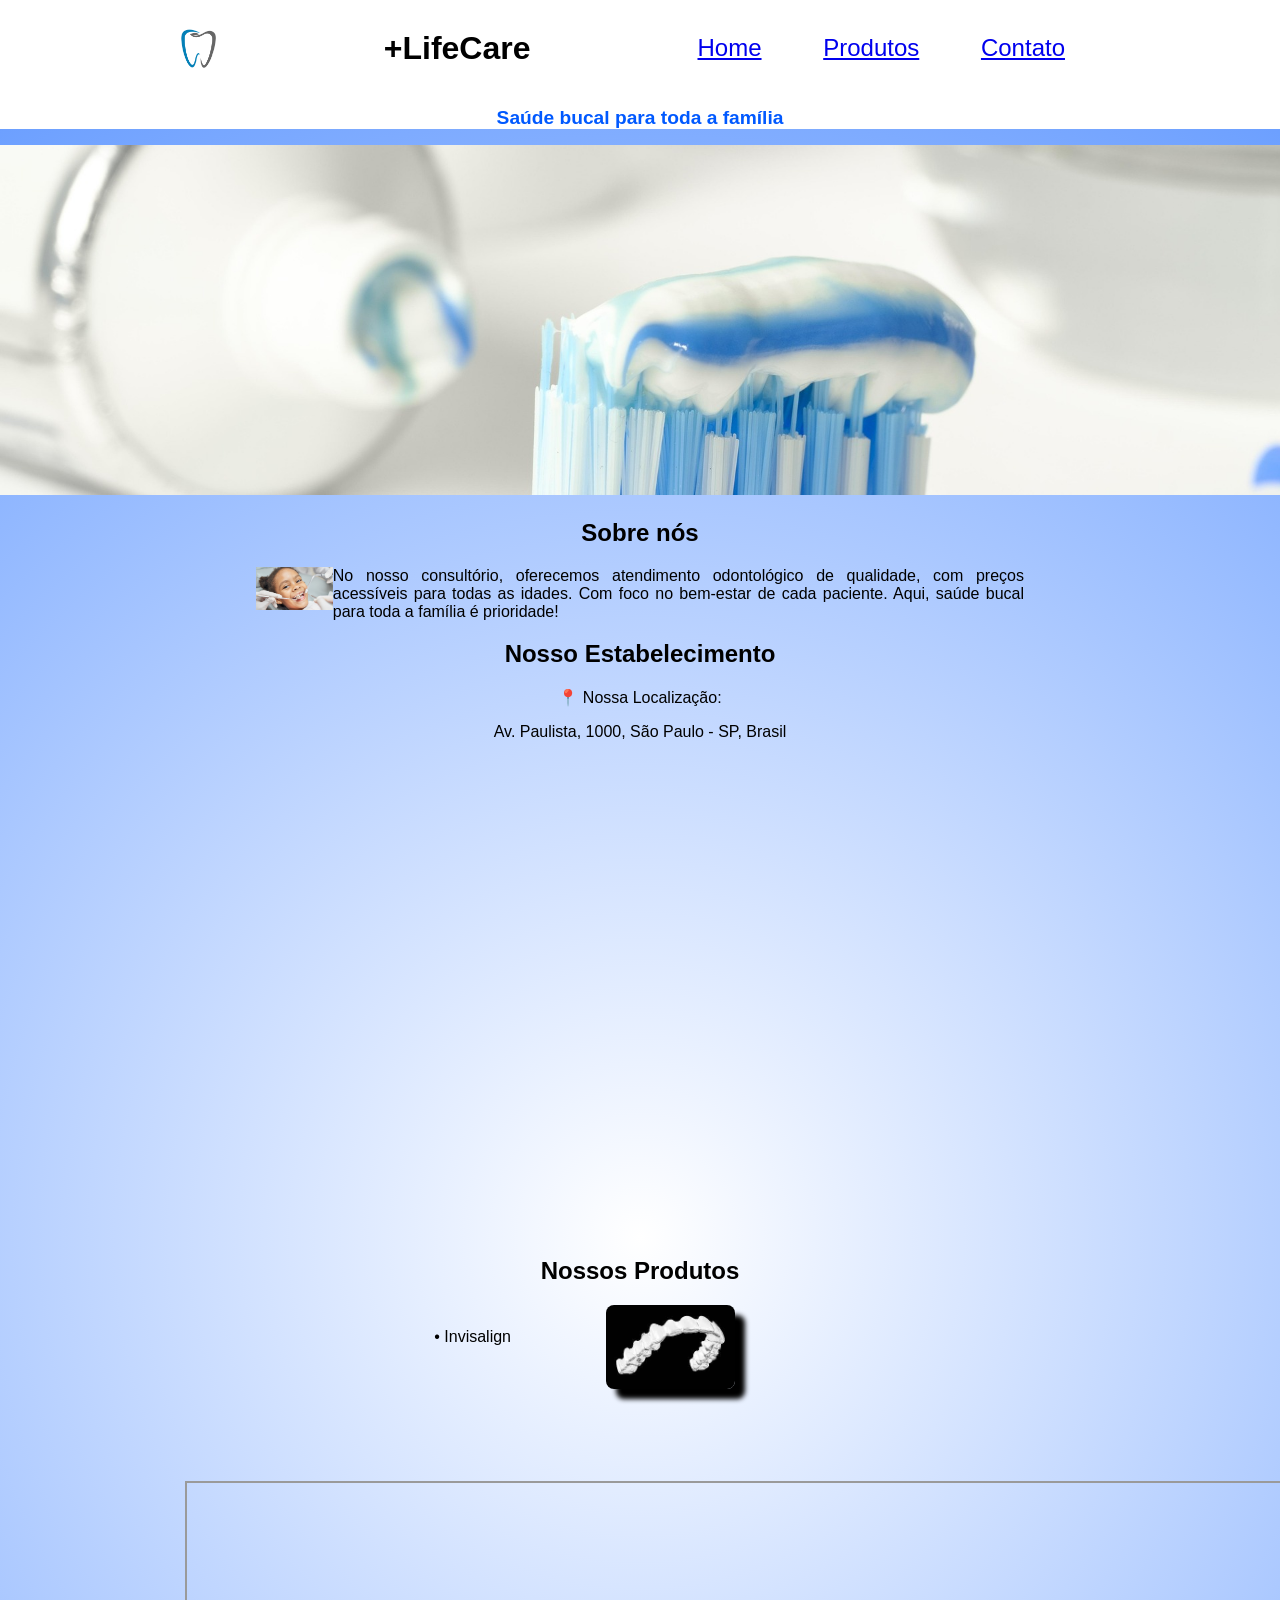
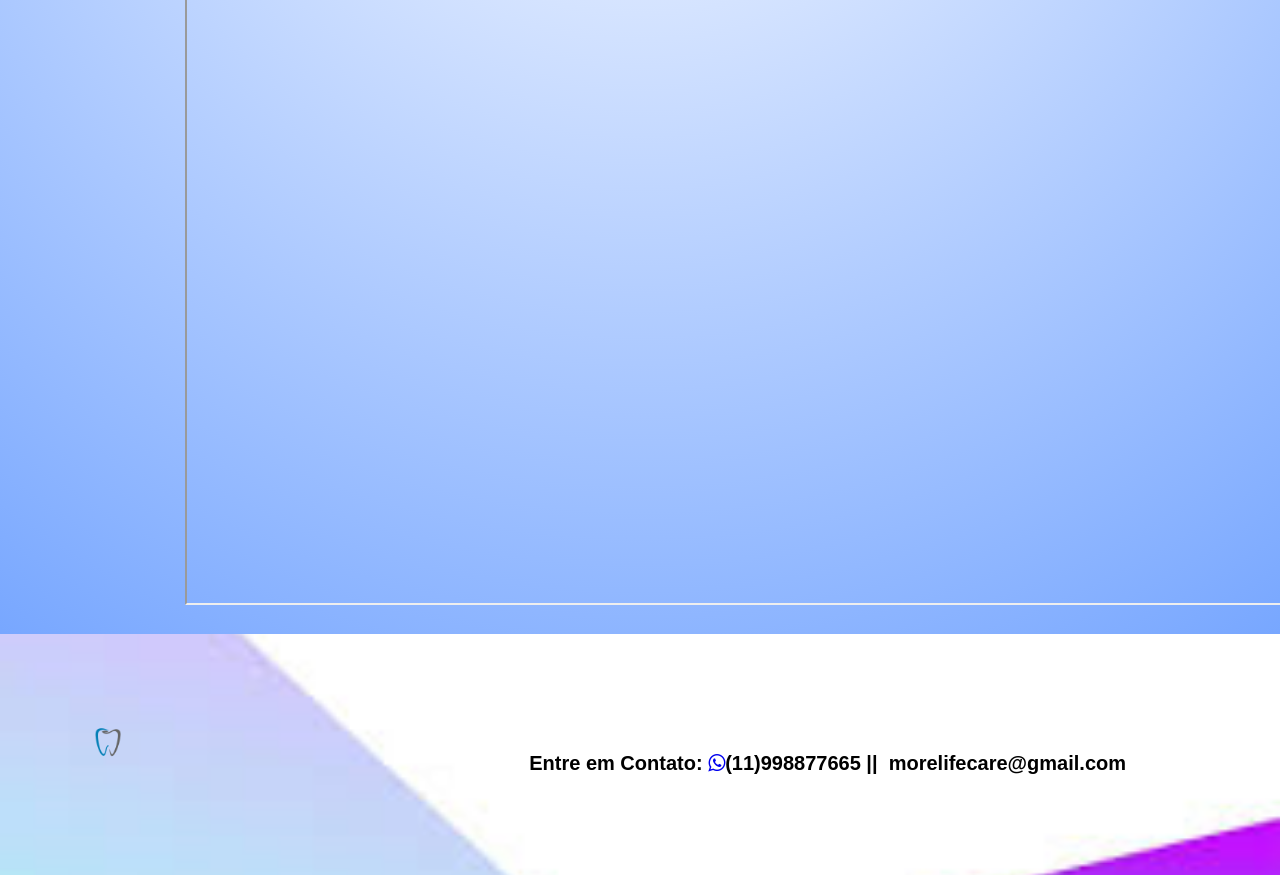
==== projeto_site/index.html @ ea1a01fa "Add produtos page with header, footer, and styling" ====
<!DOCTYPE html>
<html lang="pt-br">
<link href="https://maxcdn.bootstrapcdn.com/font-awesome/4.5.0/css/font-awesome.min.css" rel="stylesheet">
<head>
    <meta charset="UTF-8">
    <meta name="viewport" content="width=device-width, initial-scale=1.0">
    <title>+LifeCare - Saúde bucal para toda a família</title>
    <link rel="stylesheet" href="css/style.css">

</head>

<body>
    <header>
        <div class="divHeader">
            <div class="header-top">
                <img src="images/logotipo.png" alt="Logotipo" class="logo" title="+lifecare">
                <h1 class="titulo">+LifeCare</h1>
                <nav>
                    <ul>
                        <li><a href="index.html">Home</a></li>
                        <li><a href="produtos.html">Produtos</a></li>
                        <li><a href="#contato">Contato</a></li>
                    </ul>
                </nav>
            </div>
            <h2 class="subtitulo">Saúde bucal para toda a família</h2>
        </div>
    </header>
    <!--Banner-->
    <img src="images/banner.jpg" class="banner">

    <!--Conteúdo da página WEB-->
    <main>
        <section class="sobre_nos">
            <h2 class="titulo_sobrenos">Sobre nós</h2>
            <img src="images/atendimentokid.jpg" class="img_sobrenos" alt="atendimento Infantil">
            <p>No nosso consultório, oferecemos atendimento odontológico de qualidade, com preços acessíveis para todas
                as idades.
                Com foco no bem-estar de cada paciente. Aqui, saúde bucal para toda a família é prioridade!
            </p>
        </section>
        <!--NOSSO ESTABELCIMENTO-->
        <section class="mapaGeral">
            <h2 class="titulo_sobrenos">Nosso Estabelecimento</h2>
            <p> 📍 Nossa Localização:</p>
            <p> Av. Paulista, 1000, São Paulo - SP, Brasil</p>
            <div class="mapa">
                <iframe
                    src="https://www.google.com/maps/embed?pb=!1m18!1m12!1m3!1d665317.8340854406!2d-43.94152711734633!3d-22.898741759979618!2m3!1f0!2f0!3f0!3m2!1i1024!2i768!4f13.1!3m3!1m2!1s0x4873e63b850af611%3A0x979170e2bcd3d2dd!2sStonehenge!5e0!3m2!1spt-BR!2sbr!4v1740787227003!5m2!1spt-BR!2sbr"
                    width="900" height="450" style="border:0;" allowfullscreen="" loading="lazy"
                    referrerpolicy="no-referrer-when-downgrade"></iframe>
            </div>
        </section>
        <!--NOSSOS PRODUTOS-->
        <section class="nossosprodutos">
            <h2 class="titulo_sobrenos">Nossos Produtos</h2>
            <div class="div_nossosprodutos">
                <ul class="lista_nossosprodutos">
                    <li>Invisalign</li>
                </ul><img src="images/produto2.jpg" class="img_nossosprodutos" />
            </div>
        </section>

        <!--Vídeo-->
        <section class="nossosprodutos">
            <div class="video">
                <iframe width="1280" height="720" src="https://www.youtube.com/embed/li2otjcowfU?si=gWjpKLw3C5UVBZ1D"
                <div class="video-container">
                    <iframe src="https://www.youtube.com/embed/li2otjcowfU?si=gWjpKLw3C5UVBZ1D"
                        title="YouTube video player" frameborder="0"
                        allow="accelerometer; autoplay; clipboard-write; encrypted-media; gyroscope; picture-in-picture; web-share"
                        referrerpolicy="strict-origin-when-cross-origin" allowfullscreen></iframe>
                </div>
        </section>
    </main>
    <!--Rodapé-->
    <footer>
        <img src="images/logotipo.png" alt="Logotipo" class="logo_footer" title="+lifecare">
        <p>Entre em Contato: <a href="https://wa.me/5511998877665"><i class="fa fa-whatsapp"></i></a>(11)998877665 || <i class="fa fa-mail"></i> morelifecare@gmail.com</p>        
    </footer>
    </div>
</body>



</html>
---- projeto_site/css/style.css ----
/*Estilização do BODY da página*/
body{
    padding: 0;
    margin: 0;
    font-family: 'Tahoma', 'Arial';
    background: rgb(255,255,255);
    background: radial-gradient(circle, rgba(255,255,255,1) 0%, rgba(0,89,255,1) 160%);
}

/*Estilização do HEADER da página*/
header{
    background-color: rgb(255, 255, 255);
    padding: 0 160px;
}

.logo{
    width: 8%;
    margin-right: 20px;
}

/*Estilização do MENU do site*/
nav{
    color: rgb(0, 89, 255);
    font-size: 24px;
    position: static;
    margin: 0;
}

nav li{
    display: inline;
    margin-right: 55px;
}

/*Estilização da DIV do header*/
.divHeader{
    position: relative;
}

/* Posção do Header */
.header-top {
    display: flex;
    align-items: center;
    justify-content: space-between;
    padding: 10px 0;
    position: relative;
    z-index: 1;
}

h1.titulo {
    flex-grow: 1;
    font-size: 2rem;
    text-align: center;
    margin: 0;
}

.subtitulo {
    text-align: center;
    margin-top: 10px;
    font-size: 1.2rem;
    color: rgb(0, 89, 255);
}

/*Estilização do banner*/
.banner{
    width: 100%;
    height: 350px;
    object-fit: cover;
}

/*Estilização da sessão SOBRE NÓS*/
.sobre_nos{
    margin: 0 0 0 20%;
    text-align: justify;
    width: 60%;
}
.img_sobrenos{
    width: 10%;
    float: left;
}
.titulo_sobrenos{
    text-align: center;
    clear: left;
}

/*Estilização da sessão NOSSO ESTABELECIMENTO*/
.mapaGeral p{
    text-align: center;
}
.mapa{
    margin-left: 23%;
}

/*Estilização da sessão NOSSOS PRODUTOS*/
.nossosprodutos{
    padding: 2%;
}
.div_nossosprodutos{
    width: 70%;
    margin-left: 30%;
}
.img_nossosprodutos{
    width: 15%;
    border-radius: 8px;
    box-shadow: 10px 10px 5px 0px #000000;
    opacity: 1;
    transition: 400ms;
}
.img_nossosprodutos:hover{
    opacity: 0.5;
}
.lista_nossosprodutos{
    width: 20%;
    display: inline-block;
    vertical-align: top;
    list-style: none;
}
.lista_nossosprodutos li{
    line-height: 2;
}
.lista_nossosprodutos li:before{
    content: "• ";
}
.video{
    padding: 3% 0 0 13%;
}
/*Estilização do FOOTER da página*/
footer{
    background: url(../images/bgfooter.jpg);
    background-size: cover;
    background-position: center;
    background-color:  rgba(0, 0, 0, 0.6);
    padding: 80px;
    object-fit: cover;
}

footer p {
    font-weight: bold;
    display: inline-block;
    text-align: right;
    width: 88%;
    font-size: 20px;
    color: rgb(0, 0, 0);
}
.copyright{
    text-align: center;
    padding: 2%;
}
.logo_footer{
    width: 5%;
}
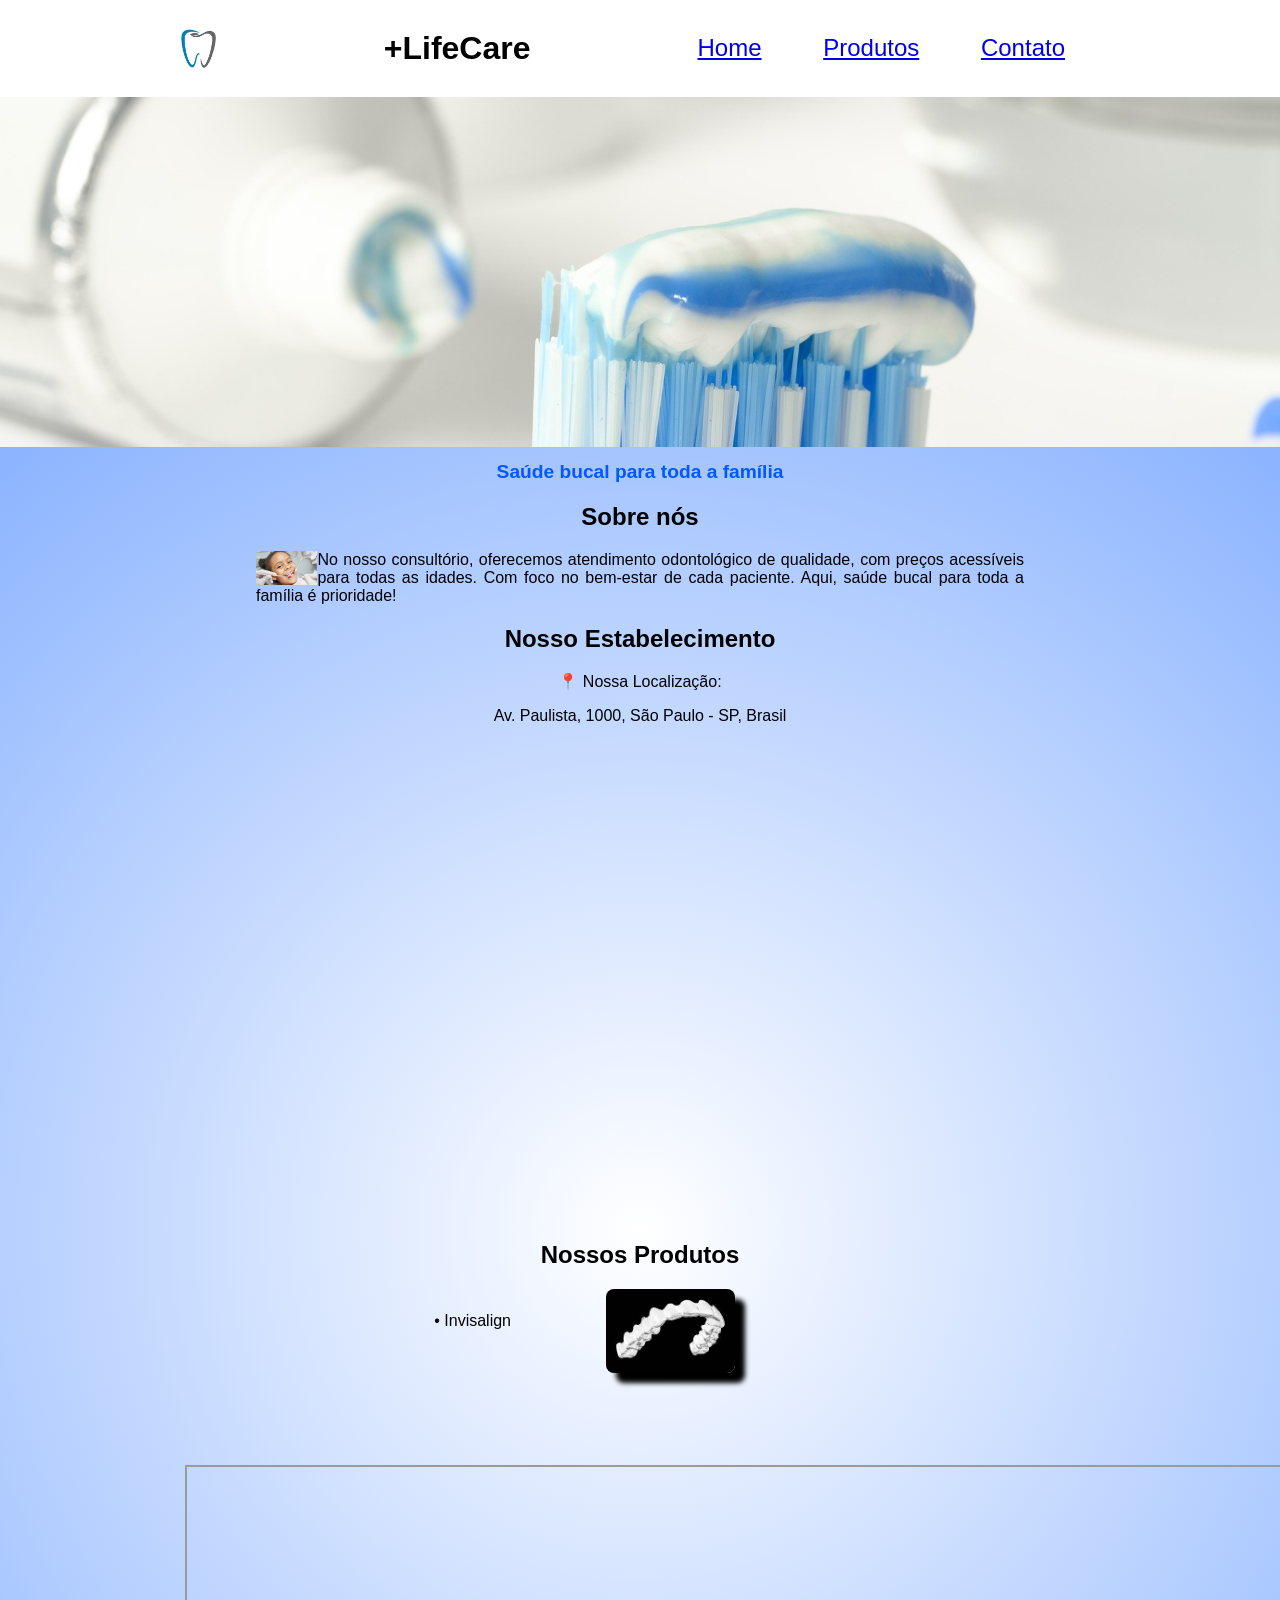
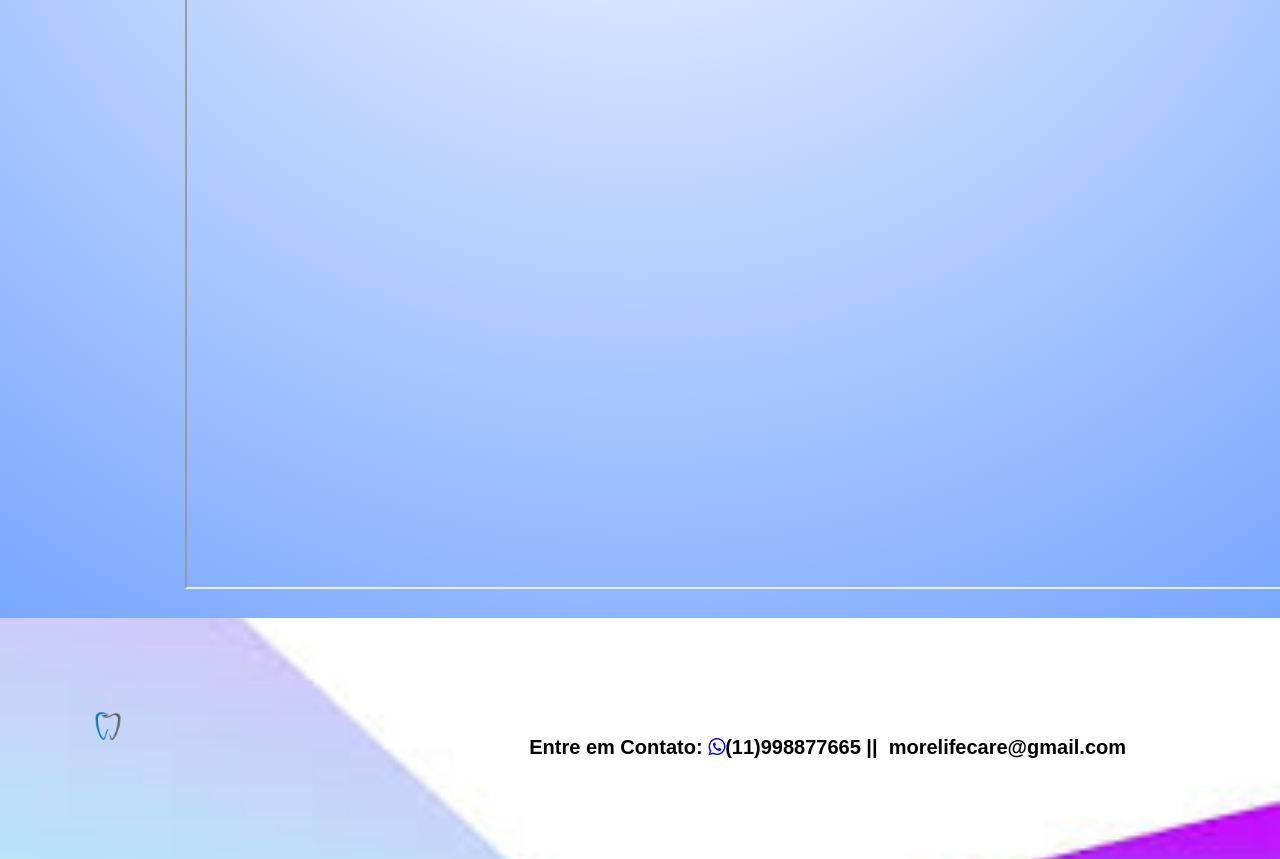
==== commit fa5f089b: "forms" ====
--- a/projeto_site/index.html
+++ b/projeto_site/index.html
@@ -19,11 +19,10 @@
                     <ul>
                         <li><a href="index.html">Home</a></li>
                         <li><a href="produtos.html">Produtos</a></li>
-                        <li><a href="#contato">Contato</a></li>
+                        <li><a href="contatos.html">Contato</a></li>
                     </ul>
                 </nav>
             </div>
-            <h2 class="subtitulo">Saúde bucal para toda a família</h2>
         </div>
     </header>
     <!--Banner-->
@@ -31,6 +30,7 @@
 
     <!--Conteúdo da página WEB-->
     <main>
+        <h2 class="subtitulo">Saúde bucal para toda a família</h2>
         <section class="sobre_nos">
             <h2 class="titulo_sobrenos">Sobre nós</h2>
             <img src="images/atendimentokid.jpg" class="img_sobrenos" alt="atendimento Infantil">
@@ -57,7 +57,7 @@
             <div class="div_nossosprodutos">
                 <ul class="lista_nossosprodutos">
                     <li>Invisalign</li>
-                </ul><img src="images/produto2.jpg" class="img_nossosprodutos" />
+                </ul><img src="images/produtos/produto1.jpg" class="img_nossosprodutos" />
             </div>
         </section>
 
--- a/projeto_site/css/style.css
+++ b/projeto_site/css/style.css
@@ -74,7 +74,7 @@
     width: 60%;
 }
 .img_sobrenos{
-    width: 10%;
+    width: 8%;
     float: left;
 }
 .titulo_sobrenos{
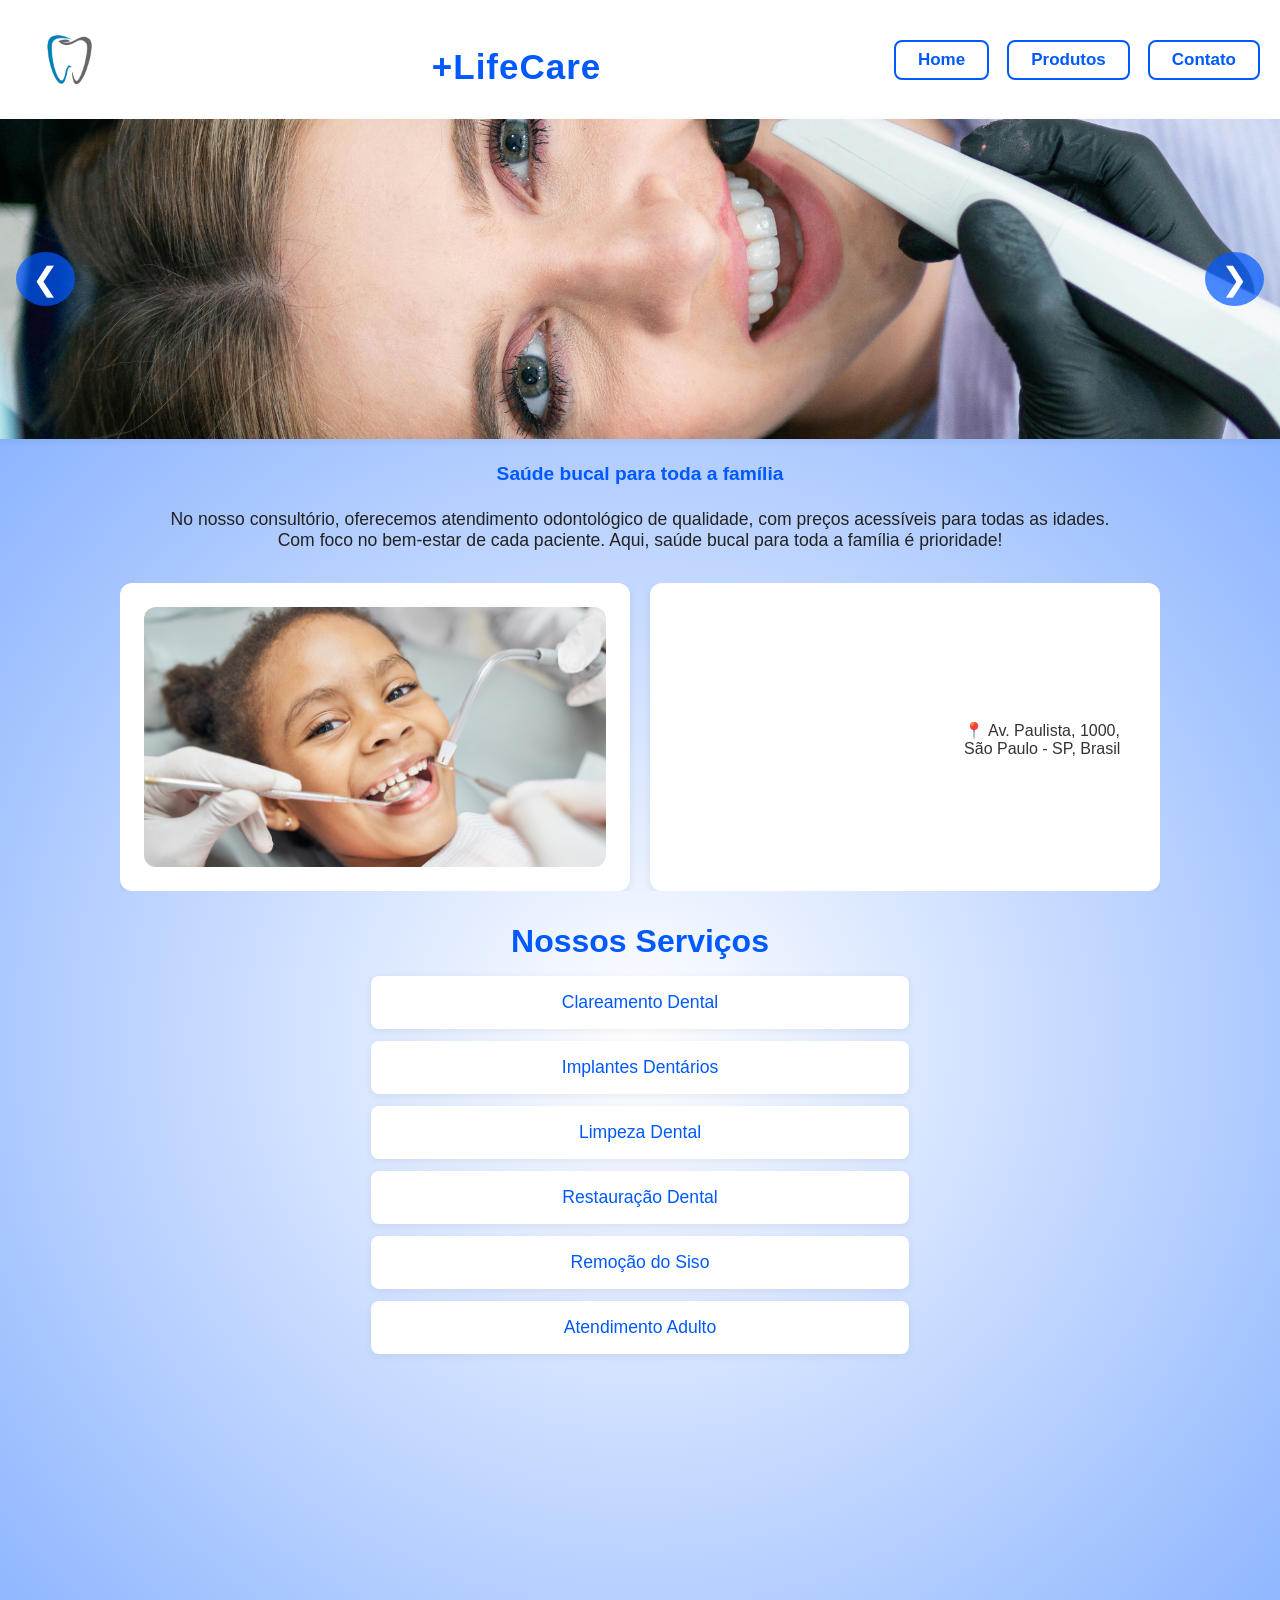
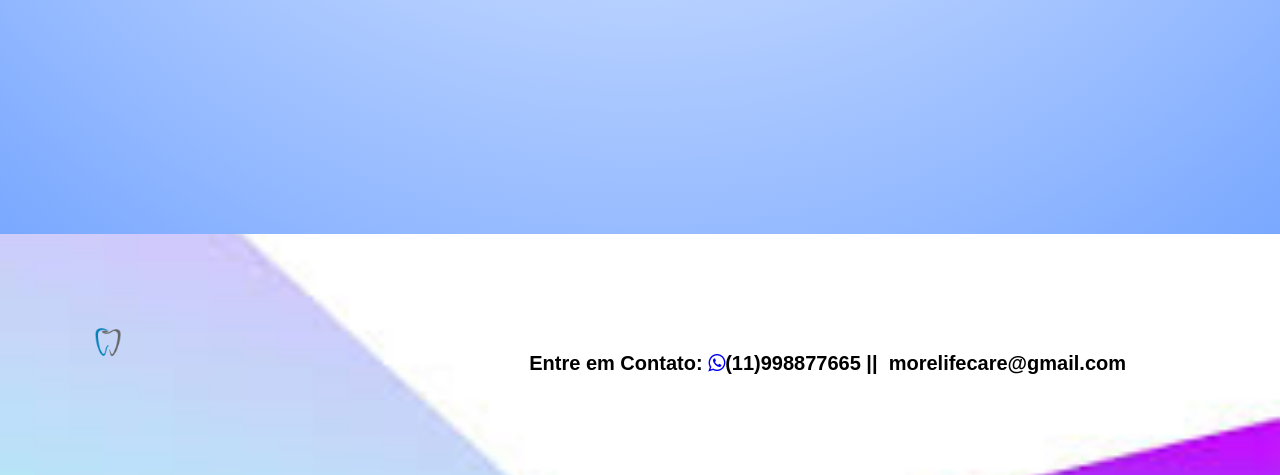
==== commit 89d47c74: "update" ====
--- a/projeto_site/index.html
+++ b/projeto_site/index.html
@@ -1,14 +1,12 @@
 <!DOCTYPE html>
 <html lang="pt-br">
-<link href="https://maxcdn.bootstrapcdn.com/font-awesome/4.5.0/css/font-awesome.min.css" rel="stylesheet">
 <head>
     <meta charset="UTF-8">
     <meta name="viewport" content="width=device-width, initial-scale=1.0">
     <title>+LifeCare - Saúde bucal para toda a família</title>
     <link rel="stylesheet" href="css/style.css">
-
+    <link href="https://maxcdn.bootstrapcdn.com/font-awesome/4.5.0/css/font-awesome.min.css" rel="stylesheet">
 </head>
-
 <body>
     <header>
         <div class="divHeader">
@@ -25,62 +23,82 @@
             </div>
         </div>
     </header>
-    <!--Banner-->
-    <img src="images/banner.jpg" class="banner">
 
-    <!--Conteúdo da página WEB-->
+    <!-- Banner Slider -->
+    <div class="banner-slider-atendimento">
+        <button id="prevBannerBtn">&#10094;</button>
+        <img id="banner-slider-img" src="images/produtos/p (4)/produto4(2).jpg" alt="Limpeza Dental">
+        <button id="nextBannerBtn">&#10095;</button>
+    </div>
+    <script>
+        
+        const bannerImagens = [
+            "images/produtos/p (4)/produto4(2).jpg",
+            "images/produtos/p (5)/produto5(3).jpg",
+            "images/produtos/p (6)/produto6(3).jpg"
+        ];
+        let bannerIndex = 0;
+        const bannerImg = document.getElementById("banner-slider-img");
+
+        function mostrarBannerImg() {
+            bannerImg.src = bannerImagens[bannerIndex];
+        }
+
+        document.getElementById("prevBannerBtn").onclick = function() {
+            bannerIndex = (bannerIndex - 1 + bannerImagens.length) % bannerImagens.length;
+            mostrarBannerImg();
+        };
+        document.getElementById("nextBannerBtn").onclick = function() {
+            bannerIndex = (bannerIndex + 1) % bannerImagens.length;
+            mostrarBannerImg();
+        };
+
+
+        mostrarBannerImg();
+    </script>
+
     <main>
         <h2 class="subtitulo">Saúde bucal para toda a família</h2>
-        <section class="sobre_nos">
-            <h2 class="titulo_sobrenos">Sobre nós</h2>
-            <img src="images/atendimentokid.jpg" class="img_sobrenos" alt="atendimento Infantil">
-            <p>No nosso consultório, oferecemos atendimento odontológico de qualidade, com preços acessíveis para todas
-                as idades.
-                Com foco no bem-estar de cada paciente. Aqui, saúde bucal para toda a família é prioridade!
-            </p>
+        <div class="sobre-nos-texto">
+            <p>No nosso consultório, oferecemos atendimento odontológico de qualidade, com preços acessíveis para todas as idades.<br>
+            Com foco no bem-estar de cada paciente. Aqui, saúde bucal para toda a família é prioridade!</p>
+        </div>
+        <div class="info-dupla">
+            <section class="info-img">
+                <img src="images/atendimentokid.jpg" class="img-grande" alt="atendimento Infantil">
+            </section>
+            <section class="info-mapa">
+                <div class="mapa">
+                    <iframe
+                        src="https://www.google.com/maps/embed?pb=!1m18!1m12!1m3!1d665317.8340854406!2d-43.94152711734633!3d-22.898741759979618!2m3!1f0!2f0!3f0!3m2!1i1024!2i768!4f13.1!3m3!1m2!1s0x4873e63b850af611%3A0x979170e2bcd3d2dd!2sStonehenge!5e0!3m2!1spt-BR!2sbr!4v1740787227003!5m2!1spt-BR!2sbr"
+                        allowfullscreen="" loading="lazy" referrerpolicy="no-referrer-when-downgrade"></iframe>
+                </div>
+                <div class="endereco">
+                    <p>📍 Av. Paulista, 1000, São Paulo - SP, Brasil</p>
+                </div>
+            </section>
+        </div>
+        <section class="servicos">
+            <h2 class="servicos-titulo">Nossos Serviços</h2>
+            <ul class="servicos-lista">
+                <li>Clareamento Dental</li>
+                <li>Implantes Dentários</li>
+                <li>Limpeza Dental</li>
+                <li>Restauração Dental</li>
+                <li>Remoção do Siso</li>
+                <li>Atendimento Adulto</li>
+            </ul>
         </section>
-        <!--NOSSO ESTABELCIMENTO-->
-        <section class="mapaGeral">
-            <h2 class="titulo_sobrenos">Nosso Estabelecimento</h2>
-            <p> 📍 Nossa Localização:</p>
-            <p> Av. Paulista, 1000, São Paulo - SP, Brasil</p>
-            <div class="mapa">
-                <iframe
-                    src="https://www.google.com/maps/embed?pb=!1m18!1m12!1m3!1d665317.8340854406!2d-43.94152711734633!3d-22.898741759979618!2m3!1f0!2f0!3f0!3m2!1i1024!2i768!4f13.1!3m3!1m2!1s0x4873e63b850af611%3A0x979170e2bcd3d2dd!2sStonehenge!5e0!3m2!1spt-BR!2sbr!4v1740787227003!5m2!1spt-BR!2sbr"
-                    width="900" height="450" style="border:0;" allowfullscreen="" loading="lazy"
-                    referrerpolicy="no-referrer-when-downgrade"></iframe>
+        <section class="video">
+            <div class="video-container">
+                <iframe src="https://www.youtube.com/embed/li2otjcowfU?si=gWjpKLw3C5UVBZ1D"
+                    title="YouTube video player" allowfullscreen></iframe>
             </div>
         </section>
-        <!--NOSSOS PRODUTOS-->
-        <section class="nossosprodutos">
-            <h2 class="titulo_sobrenos">Nossos Produtos</h2>
-            <div class="div_nossosprodutos">
-                <ul class="lista_nossosprodutos">
-                    <li>Invisalign</li>
-                </ul><img src="images/produtos/produto1.jpg" class="img_nossosprodutos" />
-            </div>
-        </section>
-
-        <!--Vídeo-->
-        <section class="nossosprodutos">
-            <div class="video">
-                <iframe width="1280" height="720" src="https://www.youtube.com/embed/li2otjcowfU?si=gWjpKLw3C5UVBZ1D"
-                <div class="video-container">
-                    <iframe src="https://www.youtube.com/embed/li2otjcowfU?si=gWjpKLw3C5UVBZ1D"
-                        title="YouTube video player" frameborder="0"
-                        allow="accelerometer; autoplay; clipboard-write; encrypted-media; gyroscope; picture-in-picture; web-share"
-                        referrerpolicy="strict-origin-when-cross-origin" allowfullscreen></iframe>
-                </div>
-        </section>
     </main>
-    <!--Rodapé-->
     <footer>
         <img src="images/logotipo.png" alt="Logotipo" class="logo_footer" title="+lifecare">
         <p>Entre em Contato: <a href="https://wa.me/5511998877665"><i class="fa fa-whatsapp"></i></a>(11)998877665 || <i class="fa fa-mail"></i> morelifecare@gmail.com</p>        
     </footer>
-    </div>
 </body>
-
-
-
 </html>
--- a/projeto_site/css/style.css
+++ b/projeto_site/css/style.css
@@ -1,42 +1,65 @@
 /*Estilização do BODY da página*/
-body{
+body {
     padding: 0;
     margin: 0;
     font-family: 'Tahoma', 'Arial';
-    background: rgb(255,255,255);
-    background: radial-gradient(circle, rgba(255,255,255,1) 0%, rgba(0,89,255,1) 160%);
+    background: radial-gradient(circle, #fff 0%, #0059ff 160%);
 }
 
 /*Estilização do HEADER da página*/
-header{
-    background-color: rgb(255, 255, 255);
-    padding: 0 160px;
-}
-
-.logo{
+header {
+    background: #fff;
+    padding: 0 20px;
+}
+
+.logo {
     width: 8%;
     margin-right: 20px;
 }
 
-/*Estilização do MENU do site*/
-nav{
-    color: rgb(0, 89, 255);
+h1.titulo {
+    text-align: center;
+    color: #0059ff;
+    font-size: 35px;
+    margin-bottom: 8px;
+    font-weight: bold;
+    letter-spacing: 1px;
+    width: 100%;
+}
+
+nav ul {
+    display: flex;
+    gap: 18px;
+    justify-content: center;
+    padding: 0;
+    margin: 0;
+    list-style: none;
+}
+nav ul li {
+    margin: 0;
+}
+nav ul li a {
+    display: inline-block;
+    padding: 8px 22px;
+    border: 2px solid #0059ff;
+    border-radius: 8px;
+    background: #fff;
+    color: #0059ff;
+    font-weight: 600;
+    text-decoration: none;
+    font-size: 17px;
+}
+
+nav {
+    color: #0059ff;
     font-size: 24px;
-    position: static;
-    margin: 0;
-}
-
-nav li{
-    display: inline;
-    margin-right: 55px;
-}
-
-/*Estilização da DIV do header*/
-.divHeader{
+    margin: 0;
+}
+
+.divHeader {
     position: relative;
 }
 
-/* Posção do Header */
 .header-top {
     display: flex;
     align-items: center;
@@ -46,13 +69,6 @@
     z-index: 1;
 }
 
-h1.titulo {
-    flex-grow: 1;
-    font-size: 2rem;
-    text-align: center;
-    margin: 0;
-}
-
 .subtitulo {
     text-align: center;
     margin-top: 10px;
@@ -60,77 +76,177 @@
     color: rgb(0, 89, 255);
 }
 
-/*Estilização do banner*/
-.banner{
-    width: 100%;
-    height: 350px;
+.sobre-nos-texto {
+    text-align: center;
+    margin: 24px 0 8px 0;
+    font-size: 1.1rem;
+    color: #222;
+}
+
+.cards-duplos-centralizados {
+    width: 1040px;
+    margin: 32px auto;
+    text-align: center;
+    overflow: hidden;
+}
+.sobre_nos, .mapaGeral {
+    float: left;
+    width: 48%;
+    margin: 1%;
+    background: #fff;
+    border-radius: 12px;
+    box-shadow: 0 2px 8px rgba(0,0,0,0.08);
+    padding: 0;
+    min-width: 320px;
+    max-width: 500px;
+    display: block;
+}
+
+.sobre_nos--grande, .mapaGeral--grande {
+    height: 320px;
+    max-height: 350px;
+    padding: 0;
+    display: block;
+}
+
+.img_sobrenos_grande {
+    width: 100%;
+    height: 100%;
     object-fit: cover;
-}
-
-/*Estilização da sessão SOBRE NÓS*/
-.sobre_nos{
-    margin: 0 0 0 20%;
-    text-align: justify;
+    border-radius: 12px;
+    display: block;
+}
+
+.mapaGeral--grande .mapa {
+    width: 100%;
+    height: 75%;
+}
+.mapaGeral--grande .mapa iframe {
+    width: 100%;
+    height: 100%;
+    min-height: 220px;
+    border-radius: 12px 12px 0 0;
+    border: none;
+    display: block;
+}
+.mapaGeral--grande .endereco {
+    padding: 16px 0 12px 0;
+    background: #fff;
+    border-radius: 0 0 12px 12px;
+    text-align: center;
+    font-size: 1rem;
+    color: #333;
+    margin: 0;
+}
+
+.titulo_sobrenos{
+    text-align: center;
+    clear: left;
+}
+
+.info-dupla {
+    width: 1040px;
+    margin: 32px auto;
+    text-align: center;
+    overflow: hidden;
+    display: flex;
+    gap: 2%;
+}
+.info-img, .info-mapa {
+    flex: 1 1 350px;
+    background: #fff;
+    border-radius: 12px;
+    box-shadow: 0 2px 8px rgba(0,0,0,0.08);
+    padding: 24px;
+    min-width: 320px;
+    max-width: 500px;
+    display: flex;
+    align-items: center;
+    justify-content: center;
+}
+.img-grande {
+    width: 100%;
+    height: 100%;
+    object-fit: cover;
+    border-radius: 12px;
+    display: block;
+}
+.info-mapa .mapa {
+    width: 100%;
+    height: 75%;
+}
+.info-mapa .mapa iframe {
+    width: 100%;
+    height: 100%;
+    min-height: 220px;
+    border-radius: 12px 12px 0 0;
+    border: none;
+    display: block;
+}
+.info-mapa .endereco {
+    padding: 16px 0 12px 0;
+    background: #fff;
+    border-radius: 0 0 12px 12px;
+    text-align: center;
+    font-size: 1rem;
+    color: #333;
+    margin: 0;
+}
+
+.servicos {
+    margin-top: 32px;
+}
+.servicos-titulo {
+    text-align: center;
+    font-size: 2rem;
+    color: #0059ff;
+    margin-bottom: 16px;
+}
+.servicos-lista {
     width: 60%;
-}
-.img_sobrenos{
-    width: 8%;
-    float: left;
-}
-.titulo_sobrenos{
-    text-align: center;
-    clear: left;
-}
-
-/*Estilização da sessão NOSSO ESTABELECIMENTO*/
-.mapaGeral p{
-    text-align: center;
-}
-.mapa{
-    margin-left: 23%;
-}
-
-/*Estilização da sessão NOSSOS PRODUTOS*/
-.nossosprodutos{
-    padding: 2%;
-}
-.div_nossosprodutos{
+    margin: 0 auto;
+    padding: 0;
+    list-style: none;
+    text-align: center;
+}
+.servicos-lista li {
+    background: #fff;
+    border-radius: 8px;
+    box-shadow: 0 2px 8px #0001;
+    margin: 12px auto;
+    padding: 16px 0;
+    font-size: 1.1rem;
+    color: #0059ff;
+    font-weight: 500;
     width: 70%;
-    margin-left: 30%;
-}
-.img_nossosprodutos{
-    width: 15%;
+}
+
+.video {
+    margin-bottom: 48px;
+}
+.video-container {
+    width: 100%;
+    max-width: 800px;
+    margin: 0 auto;
+    display: flex;
+    justify-content: center;
+    align-items: center;
+}
+.video-container iframe {
+    width: 100%;
+    height: 420px;
+    border: none;
     border-radius: 8px;
-    box-shadow: 10px 10px 5px 0px #000000;
-    opacity: 1;
-    transition: 400ms;
-}
-.img_nossosprodutos:hover{
-    opacity: 0.5;
-}
-.lista_nossosprodutos{
-    width: 20%;
-    display: inline-block;
-    vertical-align: top;
-    list-style: none;
-}
-.lista_nossosprodutos li{
-    line-height: 2;
-}
-.lista_nossosprodutos li:before{
-    content: "• ";
-}
-.video{
-    padding: 3% 0 0 13%;
-}
-/*Estilização do FOOTER da página*/
-footer{
-    background: url(../images/bgfooter.jpg);
-    background-size: cover;
-    background-position: center;
-    background-color:  rgba(0, 0, 0, 0.6);
+}
+
+
+.nossosprodutos {
+    margin-bottom: 48px;
+}
+
+footer {
+    background: url(../images/bgfooter.jpg) center/cover, rgba(0,0,0,0.6);
     padding: 80px;
-    object-fit: cover;
 }
 
 footer p {
@@ -139,12 +255,46 @@
     text-align: right;
     width: 88%;
     font-size: 20px;
-    color: rgb(0, 0, 0);
-}
-.copyright{
-    text-align: center;
-    padding: 2%;
-}
-.logo_footer{
+    color: #000;
+}
+.logo_footer {
     width: 5%;
+}
+
+
+.banner-slider-atendimento {
+    width: 100%;
+    height: 320px;
+    display: flex;
+    align-items: center;
+    justify-content: center;
+    position: relative;
+    margin-bottom: 24px;
+    background: #fff;
+    box-shadow: 0 2px 8px #0001;
+    overflow: hidden;
+}
+#banner-slider-img {
+    width: 100%;
+    height: 100%;
+    object-fit: cover;
+}
+#prevBannerBtn, #nextBannerBtn {
+    position: absolute;
+    top: 50%;
+    transform: translateY(-50%);
+    background: rgba(0,89,255,0.7);
+    color: #fff;
+    border: none;
+    font-size: 2rem;
+    padding: 8px 16px;
+    cursor: pointer;
+    z-index: 2;
+    border-radius: 50%;
+    transition: background 0.2s;
+}
+#prevBannerBtn { left: 16px; }
+#nextBannerBtn { right: 16px; }
+#prevBannerBtn:hover, #nextBannerBtn:hover {
+    background: #0059ff;
 }
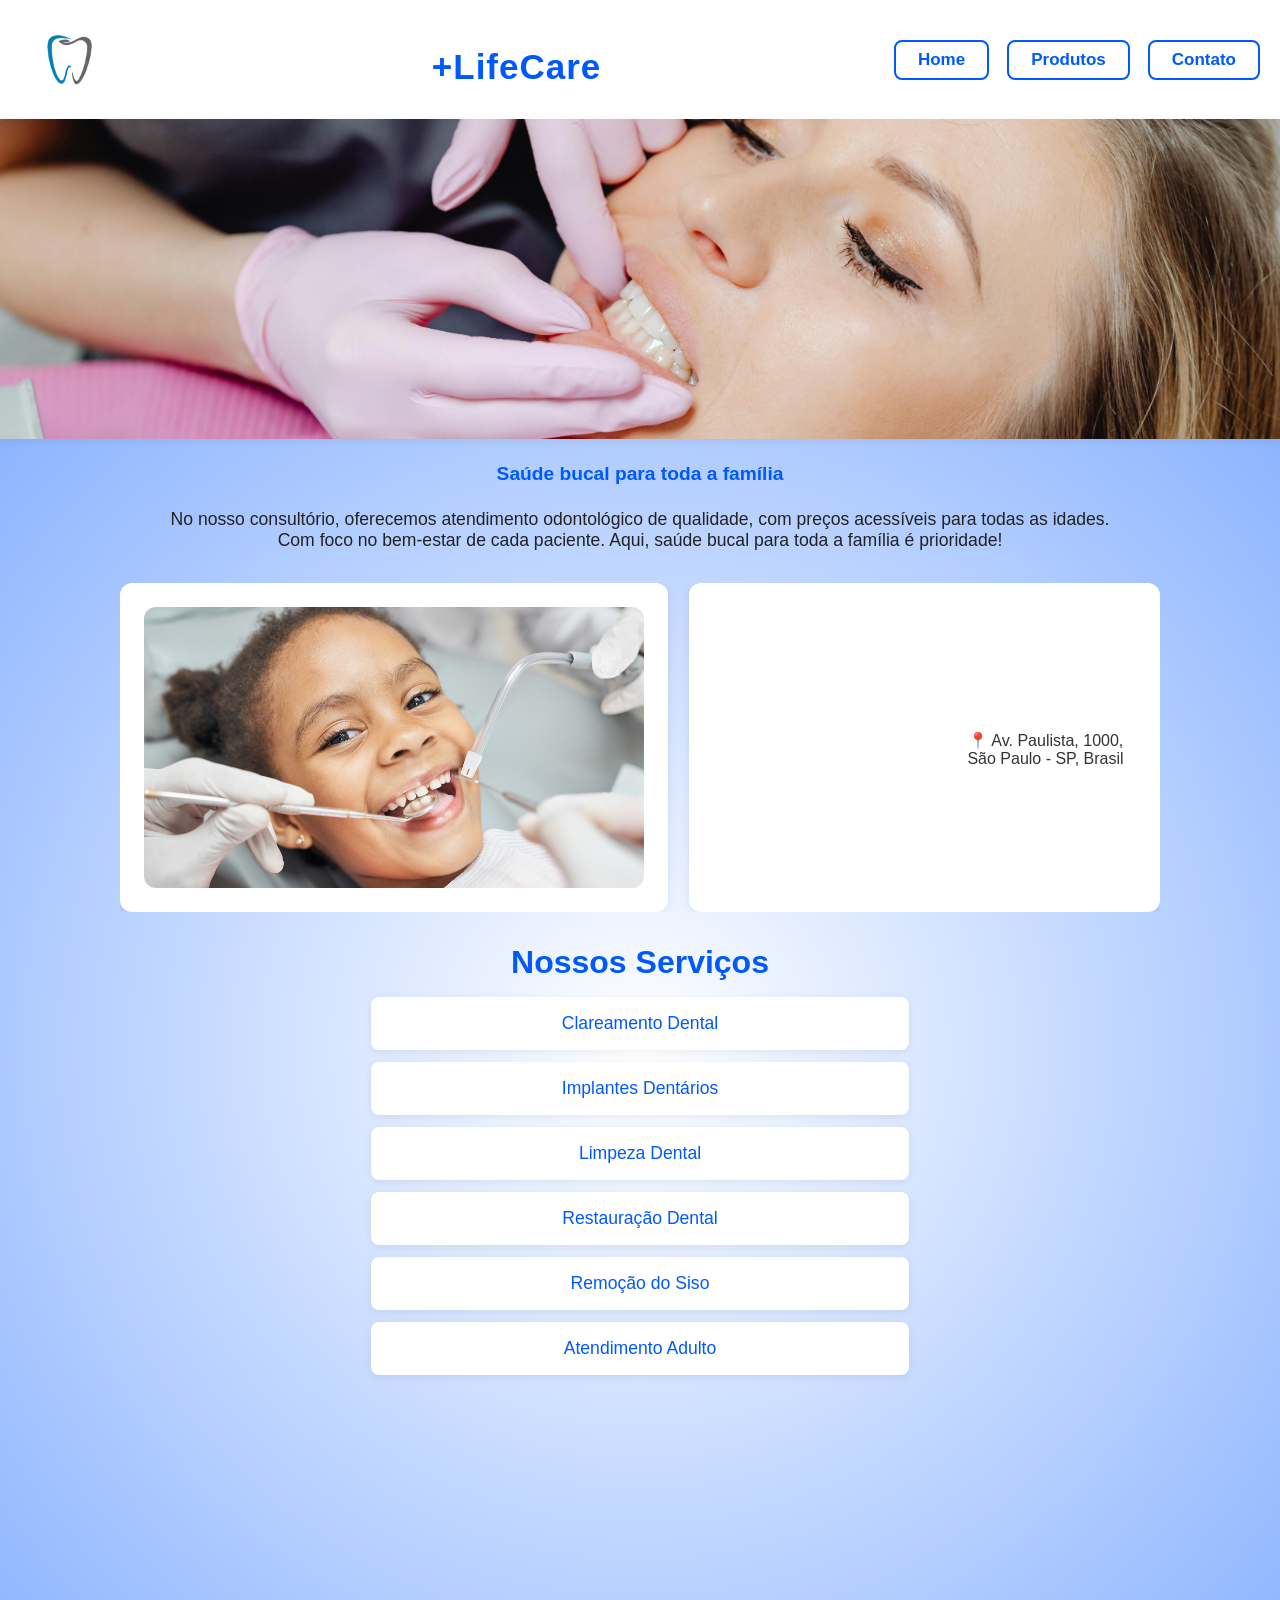
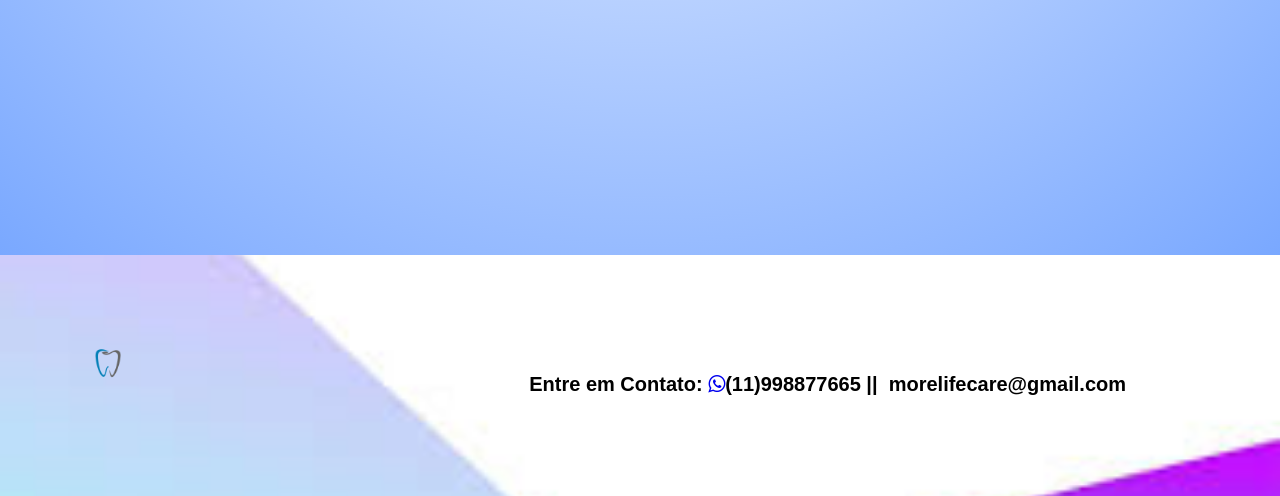
==== commit ce9ac4e6: "update" ====
--- a/projeto_site/index.html
+++ b/projeto_site/index.html
@@ -26,36 +26,8 @@
 
     <!-- Banner Slider -->
     <div class="banner-slider-atendimento">
-        <button id="prevBannerBtn">&#10094;</button>
-        <img id="banner-slider-img" src="images/produtos/p (4)/produto4(2).jpg" alt="Limpeza Dental">
-        <button id="nextBannerBtn">&#10095;</button>
+        <img id="banner-slider-img" src="images/produtos/p (5)/produto5(3).jpg", alt="Limpeza Dental">
     </div>
-    <script>
-        
-        const bannerImagens = [
-            "images/produtos/p (4)/produto4(2).jpg",
-            "images/produtos/p (5)/produto5(3).jpg",
-            "images/produtos/p (6)/produto6(3).jpg"
-        ];
-        let bannerIndex = 0;
-        const bannerImg = document.getElementById("banner-slider-img");
-
-        function mostrarBannerImg() {
-            bannerImg.src = bannerImagens[bannerIndex];
-        }
-
-        document.getElementById("prevBannerBtn").onclick = function() {
-            bannerIndex = (bannerIndex - 1 + bannerImagens.length) % bannerImagens.length;
-            mostrarBannerImg();
-        };
-        document.getElementById("nextBannerBtn").onclick = function() {
-            bannerIndex = (bannerIndex + 1) % bannerImagens.length;
-            mostrarBannerImg();
-        };
-
-
-        mostrarBannerImg();
-    </script>
 
     <main>
         <h2 class="subtitulo">Saúde bucal para toda a família</h2>
@@ -71,7 +43,7 @@
                 <div class="mapa">
                     <iframe
                         src="https://www.google.com/maps/embed?pb=!1m18!1m12!1m3!1d665317.8340854406!2d-43.94152711734633!3d-22.898741759979618!2m3!1f0!2f0!3f0!3m2!1i1024!2i768!4f13.1!3m3!1m2!1s0x4873e63b850af611%3A0x979170e2bcd3d2dd!2sStonehenge!5e0!3m2!1spt-BR!2sbr!4v1740787227003!5m2!1spt-BR!2sbr"
-                        allowfullscreen="" loading="lazy" referrerpolicy="no-referrer-when-downgrade"></iframe>
+                        ></iframe>
                 </div>
                 <div class="endereco">
                     <p>📍 Av. Paulista, 1000, São Paulo - SP, Brasil</p>
--- a/projeto_site/css/style.css
+++ b/projeto_site/css/style.css
@@ -66,8 +66,26 @@
     justify-content: space-between;
     padding: 10px 0;
     position: relative;
-    z-index: 1;
-}
+
+}
+.banner-slider-atendimento {
+    width: 100%;
+    height: 320px;
+    display: flex;
+    align-items: center;
+    justify-content: center;
+    position: relative;
+    margin-bottom: 24px;
+    background: #fff;
+    box-shadow: 0 2px 8px #0001;
+    overflow: hidden;
+}
+#banner-slider-img {
+    width: 100%;
+    height: 100%;
+    object-fit: cover;
+}
+
 
 .subtitulo {
     text-align: center;
@@ -87,56 +105,7 @@
     width: 1040px;
     margin: 32px auto;
     text-align: center;
-    overflow: hidden;
-}
-.sobre_nos, .mapaGeral {
-    float: left;
-    width: 48%;
-    margin: 1%;
-    background: #fff;
-    border-radius: 12px;
-    box-shadow: 0 2px 8px rgba(0,0,0,0.08);
-    padding: 0;
-    min-width: 320px;
-    max-width: 500px;
-    display: block;
-}
-
-.sobre_nos--grande, .mapaGeral--grande {
-    height: 320px;
-    max-height: 350px;
-    padding: 0;
-    display: block;
-}
-
-.img_sobrenos_grande {
-    width: 100%;
-    height: 100%;
-    object-fit: cover;
-    border-radius: 12px;
-    display: block;
-}
-
-.mapaGeral--grande .mapa {
-    width: 100%;
-    height: 75%;
-}
-.mapaGeral--grande .mapa iframe {
-    width: 100%;
-    height: 100%;
-    min-height: 220px;
-    border-radius: 12px 12px 0 0;
-    border: none;
-    display: block;
-}
-.mapaGeral--grande .endereco {
-    padding: 16px 0 12px 0;
-    background: #fff;
-    border-radius: 0 0 12px 12px;
-    text-align: center;
-    font-size: 1rem;
-    color: #333;
-    margin: 0;
+
 }
 
 .titulo_sobrenos{
@@ -151,9 +120,10 @@
     overflow: hidden;
     display: flex;
     gap: 2%;
+    flex-direction:  row;
 }
 .info-img, .info-mapa {
-    flex: 1 1 350px;
+
     background: #fff;
     border-radius: 12px;
     box-shadow: 0 2px 8px rgba(0,0,0,0.08);
@@ -260,41 +230,3 @@
 .logo_footer {
     width: 5%;
 }
-
-
-.banner-slider-atendimento {
-    width: 100%;
-    height: 320px;
-    display: flex;
-    align-items: center;
-    justify-content: center;
-    position: relative;
-    margin-bottom: 24px;
-    background: #fff;
-    box-shadow: 0 2px 8px #0001;
-    overflow: hidden;
-}
-#banner-slider-img {
-    width: 100%;
-    height: 100%;
-    object-fit: cover;
-}
-#prevBannerBtn, #nextBannerBtn {
-    position: absolute;
-    top: 50%;
-    transform: translateY(-50%);
-    background: rgba(0,89,255,0.7);
-    color: #fff;
-    border: none;
-    font-size: 2rem;
-    padding: 8px 16px;
-    cursor: pointer;
-    z-index: 2;
-    border-radius: 50%;
-    transition: background 0.2s;
-}
-#prevBannerBtn { left: 16px; }
-#nextBannerBtn { right: 16px; }
-#prevBannerBtn:hover, #nextBannerBtn:hover {
-    background: #0059ff;
-}
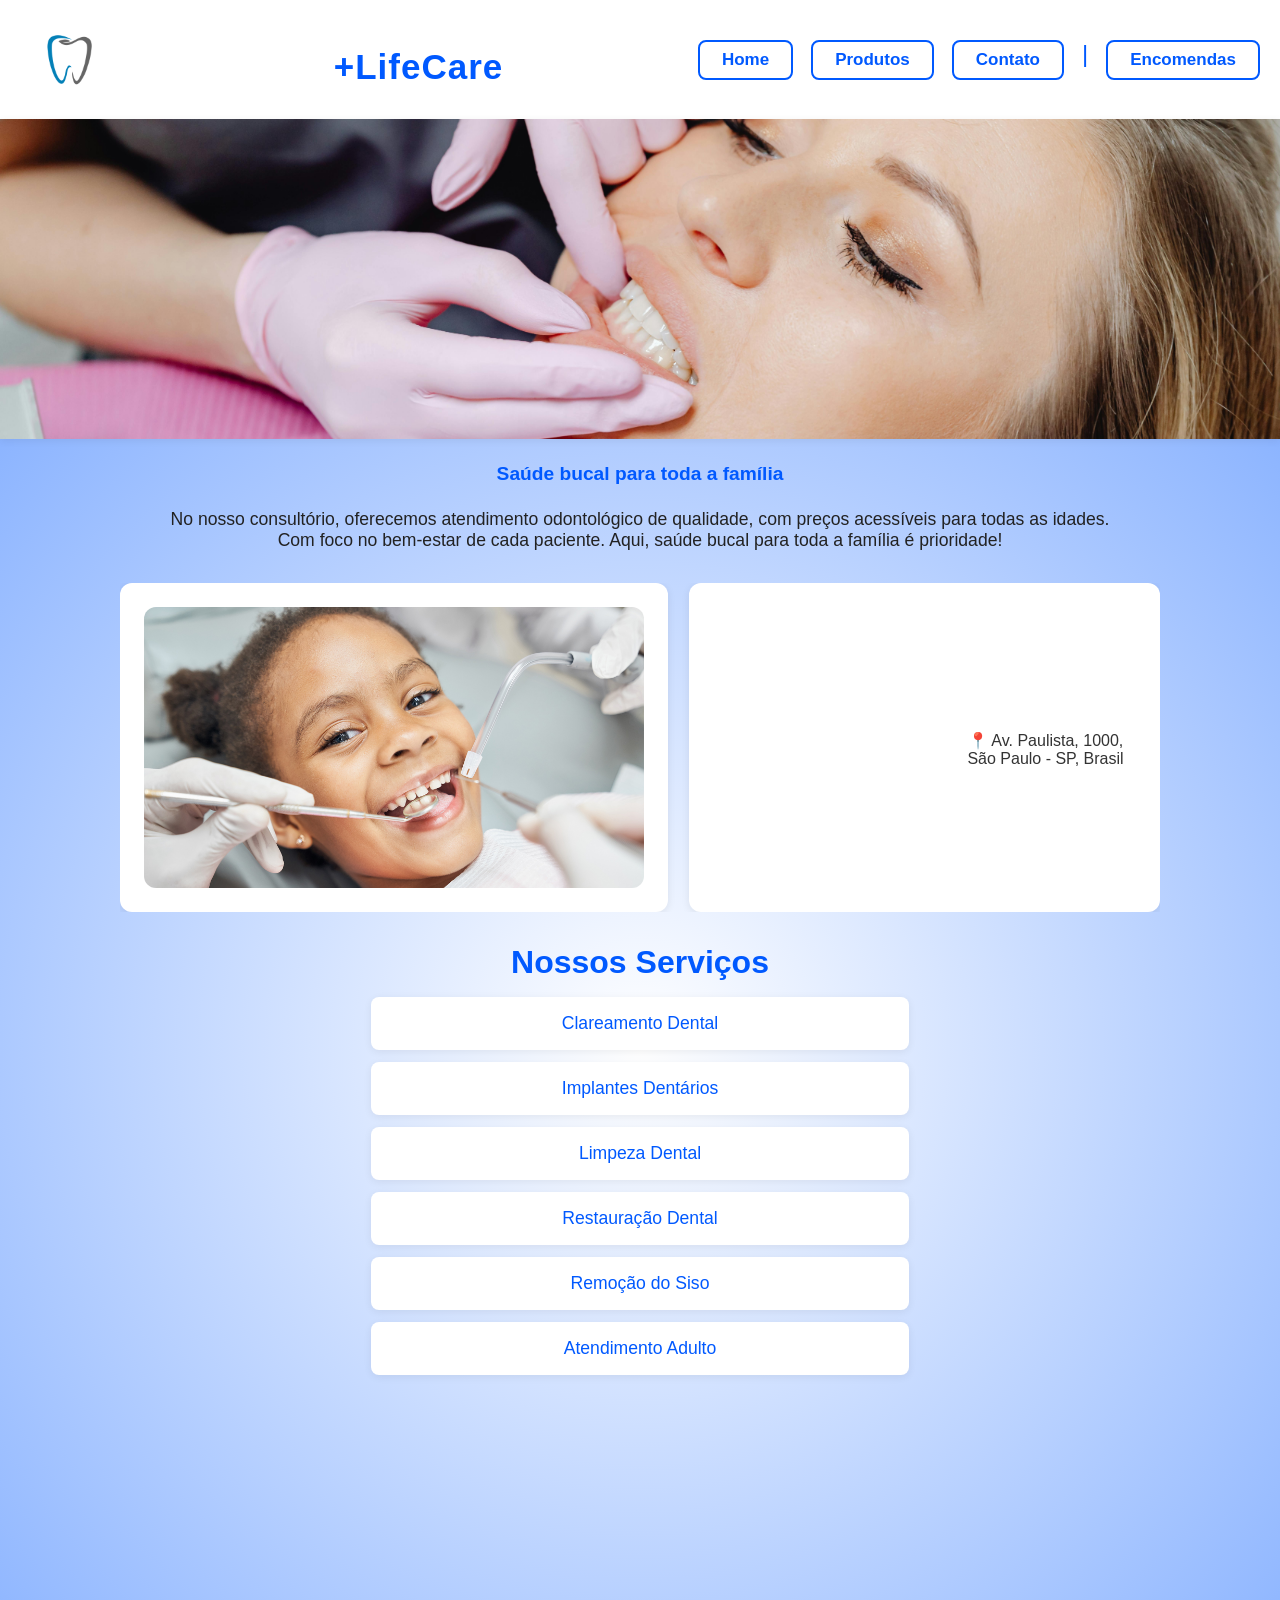
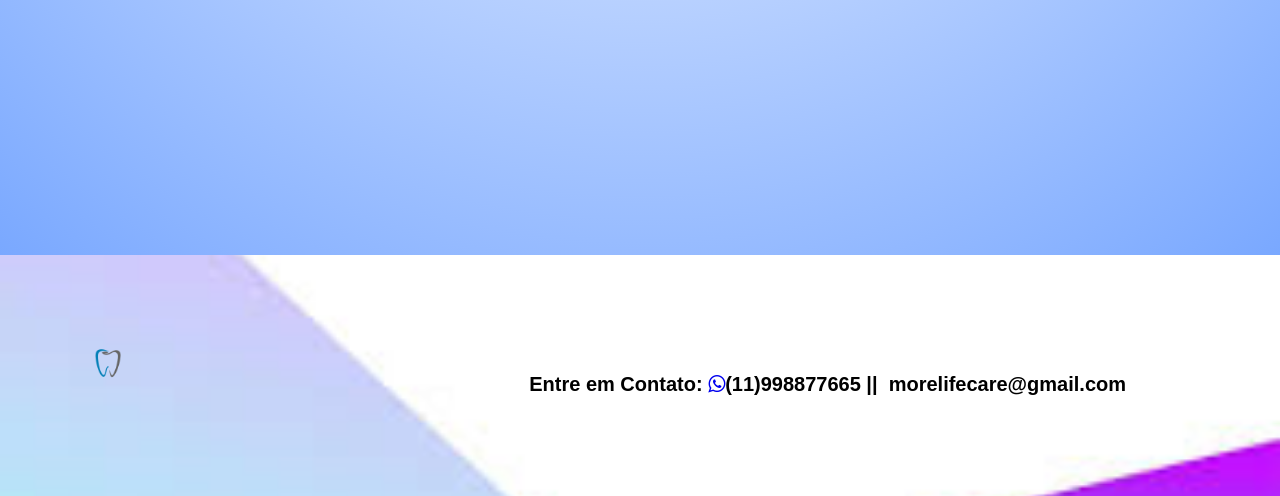
==== commit 19a858f4: "update" ====
--- a/projeto_site/index.html
+++ b/projeto_site/index.html
@@ -18,12 +18,14 @@
                         <li><a href="index.html">Home</a></li>
                         <li><a href="produtos.html">Produtos</a></li>
                         <li><a href="contatos.html">Contato</a></li>
+                        <li>|</li> 
+                        <li><a href="encomendas.html">Encomendas</a></li>
                     </ul>
                 </nav>
             </div>
         </div>
     </header>
-
+ 
     <!-- Banner Slider -->
     <div class="banner-slider-atendimento">
         <img id="banner-slider-img" src="images/produtos/p (5)/produto5(3).jpg", alt="Limpeza Dental">
